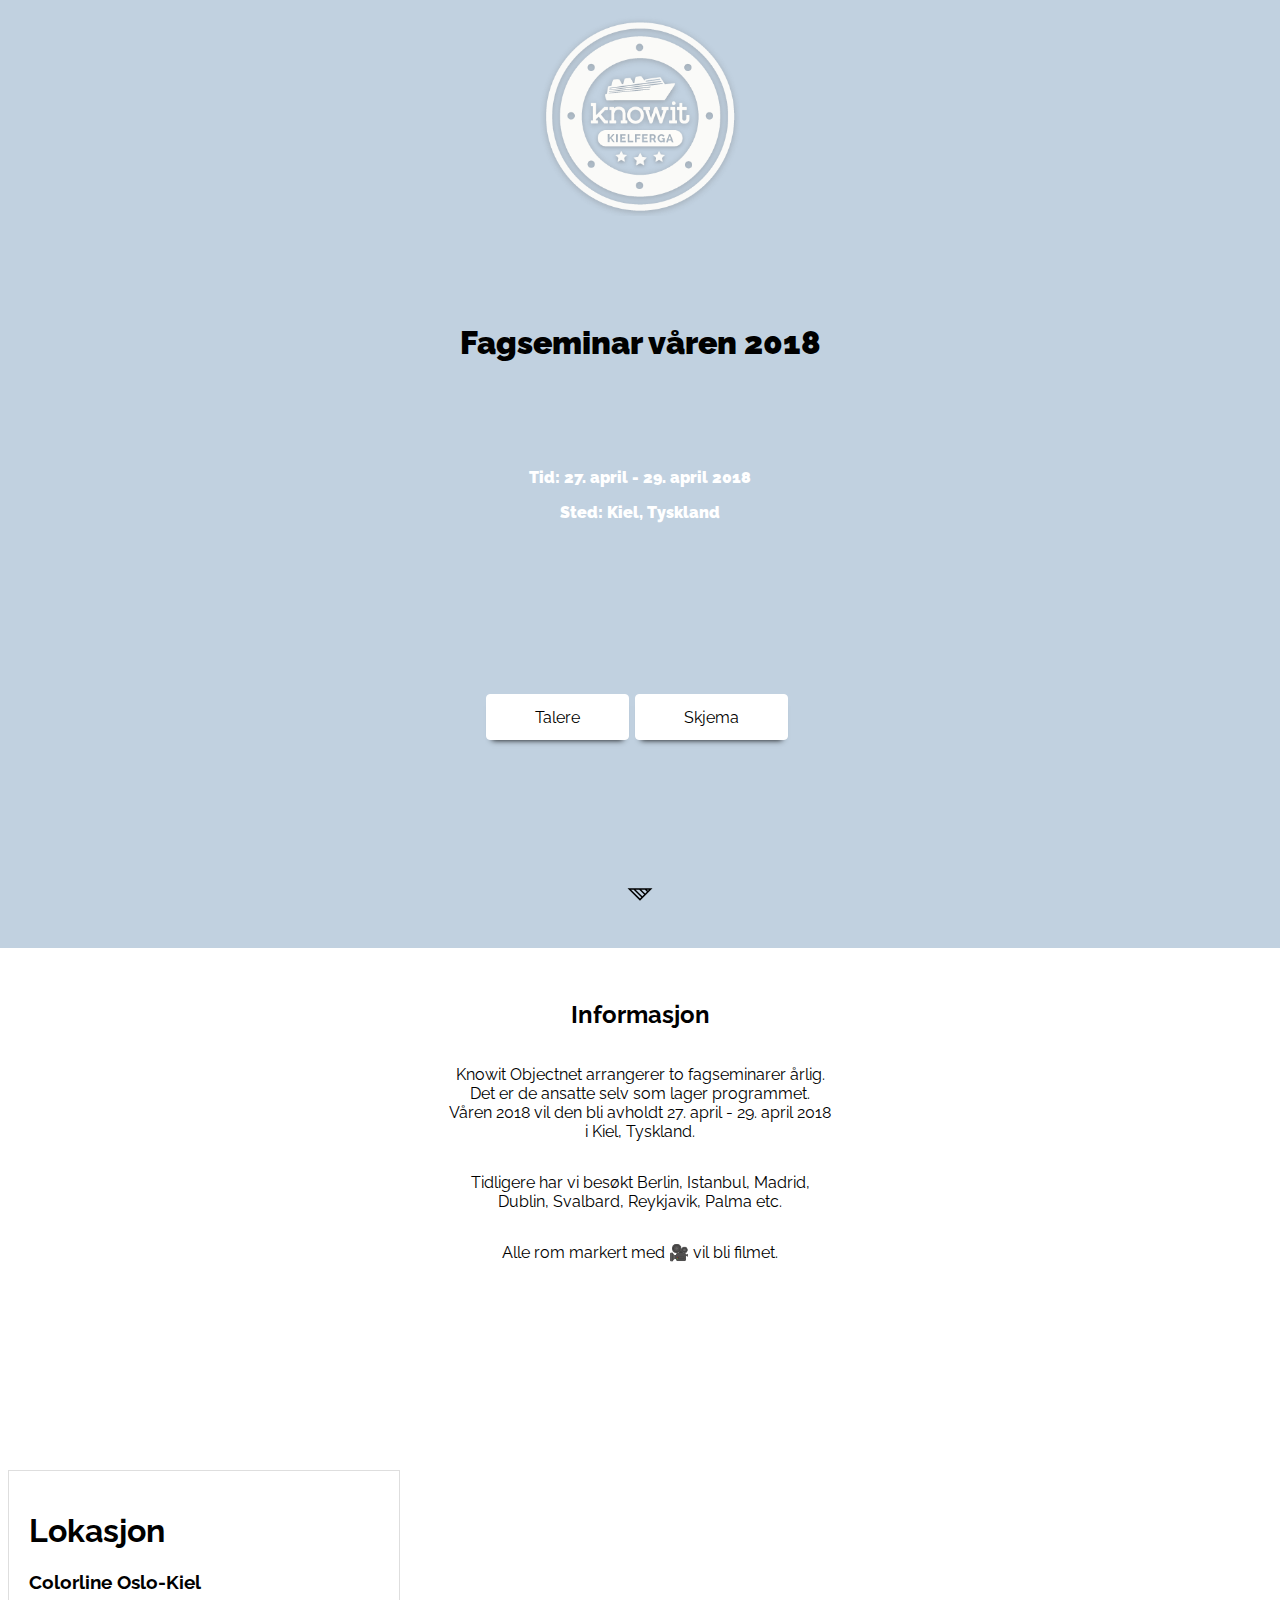
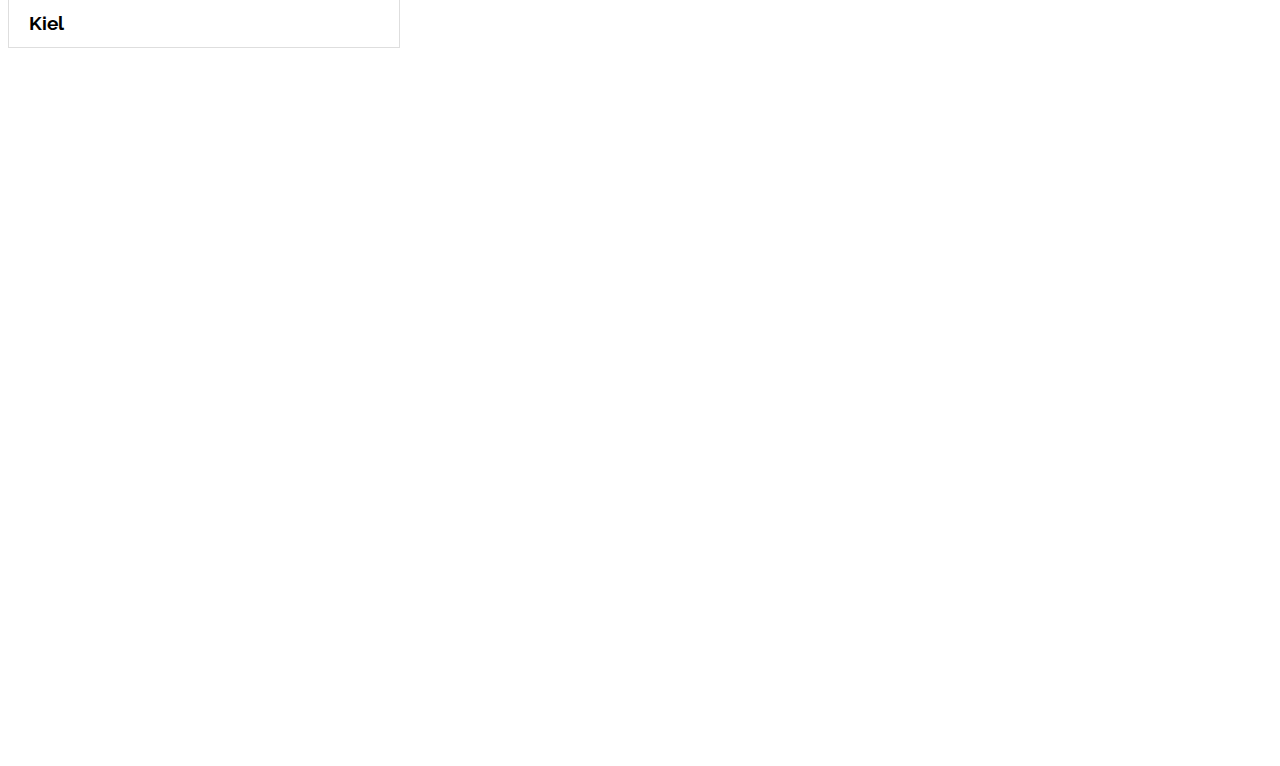
==== index.html @ 6d080086 "Updates" ====
<!DOCTYPE html><html><head><meta charset="utf-8"/><meta http-equiv="x-ua-compatible" content="ie=edge"/><meta name="viewport" content="width=device-width, initial-scale=1, shrink-to-fit=no"/><link rel="preload" href="/new.kiel.knowit.no/component---src-layouts-index-js-746987accc3234ab0dd1.js" as="script"/><link rel="preload" href="/new.kiel.knowit.no/component---src-pages-index-js-946c25caa087ae698ce9.js" as="script"/><link rel="preload" href="/new.kiel.knowit.no/path---index-a0e39f21c11f6a62c5ab.js" as="script"/><link rel="preload" href="/new.kiel.knowit.no/app-d958b7dcf70173637224.js" as="script"/><link rel="preload" href="/new.kiel.knowit.no/commons-480ab81d4c9d9b68eedb.js" as="script"/><title data-react-helmet="true">Knowit Objectnet Fagseminar 2018</title><link data-react-helmet="true" href="https://fonts.googleapis.com/css?family=Raleway" rel="stylesheet"/><meta data-react-helmet="true" name="description" content="Knowit Objectnet arrangerer to fagseminarer årlig. Det er de ansatte selv som lager programmet. Våren 2018 vil den bli avholdt 27. april - 29. april 2018 i Kiel, Tyskland."/><meta data-react-helmet="true" name="keywords" content="Fagseminar, Kiel, Fag"/><style id="gatsby-inlined-css">.c-content{padding:2rem 0;min-height:100vh;width:100vw;display:-ms-flexbox;display:flex;-ms-flex-flow:column;flex-flow:column}.c-content>h1{margin:0 auto}.c-content>.c-button-group{margin:2rem auto}.c-content--info{min-height:50vh;text-align:center;background-color:#fff}.c-content--info>p{max-width:30%;margin:1rem auto}.c-content--intro{-ms-flex-pack:justify;justify-content:space-between;position:relative;background-color:#c1d1e0;z-index:33}.c-content--intro:first-child{padding-top:1rem}.c-content--intro img{width:200px;height:200px;margin:0 auto}.c-content--intro>a{margin:0 auto}.c-content--intro>a svg{height:48px;width:48px}.c-content--intro h1,.c-content--intro p{margin-top:1rem;text-align:center;font-weight:900}.c-content--intro .c-button{margin-top:2rem;display:inline-block;margin-right:1rem}.c-content--intro:after{content:" ";background:url(/new.kiel.knowit.no/static/colorline.406141f7.jpg) no-repeat;background-size:100vw 100vh;width:100vw;height:100vh;left:0;bottom:0;right:0;position:absolute;opacity:.1;z-index:-1}.c-content--schedule,.c-content--speakers{background-color:#f8f8f8}.c-content--schedule .c-content__container,.c-content--speakers .c-content__container{padding:0 20%}@media (max-width:800px){.c-content--info>p{max-width:80%}.c-content--schedule .c-content__container,.c-content--speakers .c-content__container{padding:0}}.c-button-group>.c-button{margin-right:.4rem}.c-button{padding:.8rem 3rem;text-decoration:none;color:#000;border-radius:4px;background-color:#fff;border:1px solid #fff;box-shadow:0 6px 6px -6px #000}.c-button--active,.c-button:focus,.c-button:hover{background-color:#b7b7dd;border:1px solid #b7b7dd;color:#fff}.un-button{transition:background-color none;padding:0;border-radius:0;font-size:1em;color:inherit;background-color:transparent;border:none;display:block}.un-button,.un-button:focus{outline:none}@media (max-width:800px){.c-button-group--schedule-days>.c-button{padding:1rem}.c-button-group>.c-button{margin:0 2px}}@media (max-width:600px){.c-button-group--schedule-days>.c-button{padding:1rem .3rem}}.c-slot,.c-slot__entries{margin-top:1rem;display:-ms-flexbox;display:flex;-ms-flex-flow:row;flex-flow:row}.c-slot__time{-ms-flex-item-align:center;-ms-grid-row-align:center;align-self:center;width:10%}.c-slot__title{padding:1rem 0;font-weight:700;width:90%}.c-slot--gray-background .c-slot__title{text-align:center;background-color:#dedede;color:#000}.c-slot--white-background .c-slot__title{border:1px solid #dedede;background-color:#fff;color:#000}.c-slot--white-background .c-slot__title>span{padding:2rem;display:inline-block}@media (max-width:800px){.c-slot,.c-slot__entries{-ms-flex-flow:column;flex-flow:column}.c-slot__time{-ms-flex-item-align:center;-ms-grid-row-align:center;align-self:center;width:100%;text-align:center;margin-bottom:1rem}.c-slot__title{padding:1rem 0;font-weight:700;width:100%}.c-slot--white-background .c-slot__title{border-left:none;border-right:none}}.c-talks{display:-ms-flexbox;display:flex;-ms-flex-flow:row;flex-flow:row;-ms-flex-wrap:wrap;flex-wrap:wrap;-ms-flex-pack:justify;justify-content:space-between;width:90%}.c-talks__type{color:#49b0a4;font-size:.9rem}.c-talks__room{font-size:1.2rem;float:right;color:#376fa3}.c-talks__talk{margin-top:3rem;display:-ms-flexbox;display:flex}.c-talks__talk-info{display:inline-block;margin-left:2rem}.c-talks__talk-description{margin-top:.2rem;display:inline-block}.c-talks__talk-description button{margin:1rem auto;color:#000}.c-talks__talk-description button:focus,.c-talks__talk-description button:hover{color:#49b0a4}.c-talks__talk-speakers{display:inline-block;text-align:center;width:15%}.c-talks__talk-speakers img{width:60px;height:60px;border-radius:50%}.c-talks__talk-speakers svg{width:60px;height:60px}.c-talks__speaker-image{display:inline-block}.c-talks__speaker-name{font-size:.8rem;display:block;font-weight:700}.c-talks__container{-ms-flex:1 30%;flex:1 30%;margin-top:.2rem;padding:1rem;background-color:#fff;border:1px solid #dedede}@media (max-width:800px){.c-talks{width:100%}.c-talks__container{-ms-flex:1 100%;flex:1 100%;padding-right:0;border-left:none;border-right:none}}.c-speakers__container{display:-ms-flexbox;display:flex;-ms-flex-flow:row;flex-flow:row;-ms-flex-wrap:wrap;flex-wrap:wrap;margin-top:2rem;text-align:center}.c-speakers__container img{border-radius:50%}.c-speakers__container img,.c-speakers__container svg{width:160px;height:160px}.c-speakers__speaker{text-align:center;-ms-flex:1 30%;flex:1 30%;margin:0 1rem}.c-speakers__talk-title{text-align:center}.c-speakers+.c-speakers{border-top:1px dotted #49b0a4}body{margin:0;font-family:Raleway,sans-serif}.c-paragraph{color:#000}.c-paragraph--white{color:#fff}svg{width:30px;height:30px}.google-maps-wrapper{height:100vh;width:100vw;position:relative}.google-maps-blocker{position:absolute;left:0;right:0;top:0;bottom:0}.google-maps-content{width:350px;height:136px;padding:20px;top:.5rem;left:.5rem;position:absolute;text-align:left;background:#fff;border:1px solid #dedede}.google-maps{height:100vh;width:100vw;border:none}@media (max-width:800px){.google-maps-content{width:60%}}</style></head><body><div id="___gatsby"><div data-reactroot="" data-reactid="1" data-react-checksum="2078720665"><!-- react-empty: 2 --><div data-reactid="3"><div class="c-content c-content--intro" data-reactid="4"><img src="./static/logo_kielferga.png" data-reactid="5"/><h1 data-reactid="6">Fagseminar våren 2018</h1><div data-reactid="7"><p class="c-paragraph c-paragraph--white" data-reactid="8"><!-- react-text: 9 -->Tid: <!-- /react-text --><!-- react-text: 10 -->27. april - 29. april 2018<!-- /react-text --></p><p class="c-paragraph c-paragraph--white" data-reactid="11"><!-- react-text: 12 -->Sted: <!-- /react-text --><!-- react-text: 13 -->Kiel<!-- /react-text --><!-- react-text: 14 -->, <!-- /react-text --><!-- react-text: 15 -->Tyskland<!-- /react-text --></p></div><div class="c-button-group" data-reactid="16"><a class="c-button c-button--white" href="/new.kiel.knowit.no/speakers/" data-reactid="17">Talere</a><a class="c-button c-button--white" href="/new.kiel.knowit.no/schedule/" data-reactid="18">Skjema</a></div><a href="#info" data-reactid="19"><svg version="1.1" id="Layer_1" xmlns="http://www.w3.org/2000/svg" x="0px" y="0px" viewBox="0 0 100 125" data-reactid="20"><path d="M17.5,63.1L50,95.5L82.5,63l-32.9,0l-0.1-0.1L49.4,63l-14.5,0L34.9,63l-0.1,0.1L17.5,63.1z M48.1,66.9
l12.6,12.6L56,84.1L38.8,66.9L48.1,66.9z M53.5,66.9l9.3,0l5.2,5.2l-4.6,4.6L53.5,66.9z M73.2,66.9l-2.5,2.5l-2.5-2.5L73.2,66.9z M26.8,66.9l6.6,0l19.9,19.9L50,90.1L26.8,66.9z" data-reactid="21"></path></svg></a></div><div id="info" class="c-content c-content--info" data-reactid="22"><h2 data-reactid="23">Informasjon</h2><p data-reactid="24">Knowit Objectnet arrangerer to fagseminarer årlig. Det er de ansatte selv som lager programmet. Våren 2018 vil den bli avholdt 27. april - 29. april 2018 i Kiel, Tyskland.</p><p data-reactid="25">Tidligere har vi besøkt Berlin, Istanbul, Madrid, Dublin, Svalbard, Reykjavik, Palma etc.</p><p data-reactid="26">Alle rom markert med 🎥 vil bli filmet.</p></div></div><div class="google-maps-wrapper" data-reactid="27"><div class="google-maps-blocker" data-reactid="28"></div><div class="google-maps-content" data-reactid="29"><h1 data-reactid="30">Lokasjon</h1><h3 data-reactid="31">Colorline Oslo-Kiel</h3><h3 data-reactid="32">Kiel</h3></div><iframe class="google-maps" src="https://www.google.com/maps/embed?pb=!1m18!1m12!1m3!1d2653949.1411731015!2d7.525055213717181!3d57.0627760374479!2m3!1f0!2f0!3f0!3m2!1i1024!2i768!4f13.1!3m3!1m2!1s0x47b2560d8fee97ad%3A0x4248963c6580320!2sKiel%2C+Tyskland!5e0!3m2!1sno!2sno!4v1519114376274" data-reactid="33"></iframe></div></div></div><script id="webpack-manifest">/*<![CDATA[*/window.webpackManifest={"231608221292675":"app-d958b7dcf70173637224.js","162898551421021":"component---src-pages-404-js-e3aa14d06df2346e80e6.js","35783957827783":"component---src-pages-index-js-946c25caa087ae698ce9.js","53569954864128":"component---src-pages-schedule-js-07b24ff290d66a63bba2.js","15943543102600":"component---src-pages-speakers-js-77756da2c7bf5420e6e2.js","60335399758886":"path----557518bd178906f8d58a.js","254022195166212":"path---404-a0e39f21c11f6a62c5ab.js","142629428675168":"path---index-a0e39f21c11f6a62c5ab.js","235319718215566":"path---schedule-a0e39f21c11f6a62c5ab.js","230604029608897":"path---speakers-a0e39f21c11f6a62c5ab.js","178698757827068":"path---404-html-a0e39f21c11f6a62c5ab.js","114276838955818":"component---src-layouts-index-js-746987accc3234ab0dd1.js"}/*]]>*/</script><script>/*<![CDATA[*/!function(e,t,r){function n(){for(;d[0]&&"loaded"==d[0][f];)c=d.shift(),c[o]=!i.parentNode.insertBefore(c,i)}for(var s,a,c,d=[],i=e.scripts[0],o="onreadystatechange",f="readyState";s=r.shift();)a=e.createElement(t),"async"in i?(a.async=!1,e.head.appendChild(a)):i[f]?(d.push(a),a[o]=n):e.write("<"+t+' src="'+s+'" defer></'+t+">"),a.src=s}(document,"script",["/new.kiel.knowit.no/commons-480ab81d4c9d9b68eedb.js","/new.kiel.knowit.no/app-d958b7dcf70173637224.js","/new.kiel.knowit.no/path---index-a0e39f21c11f6a62c5ab.js","/new.kiel.knowit.no/component---src-pages-index-js-946c25caa087ae698ce9.js","/new.kiel.knowit.no/component---src-layouts-index-js-746987accc3234ab0dd1.js"])/*]]>*/</script></body></html>
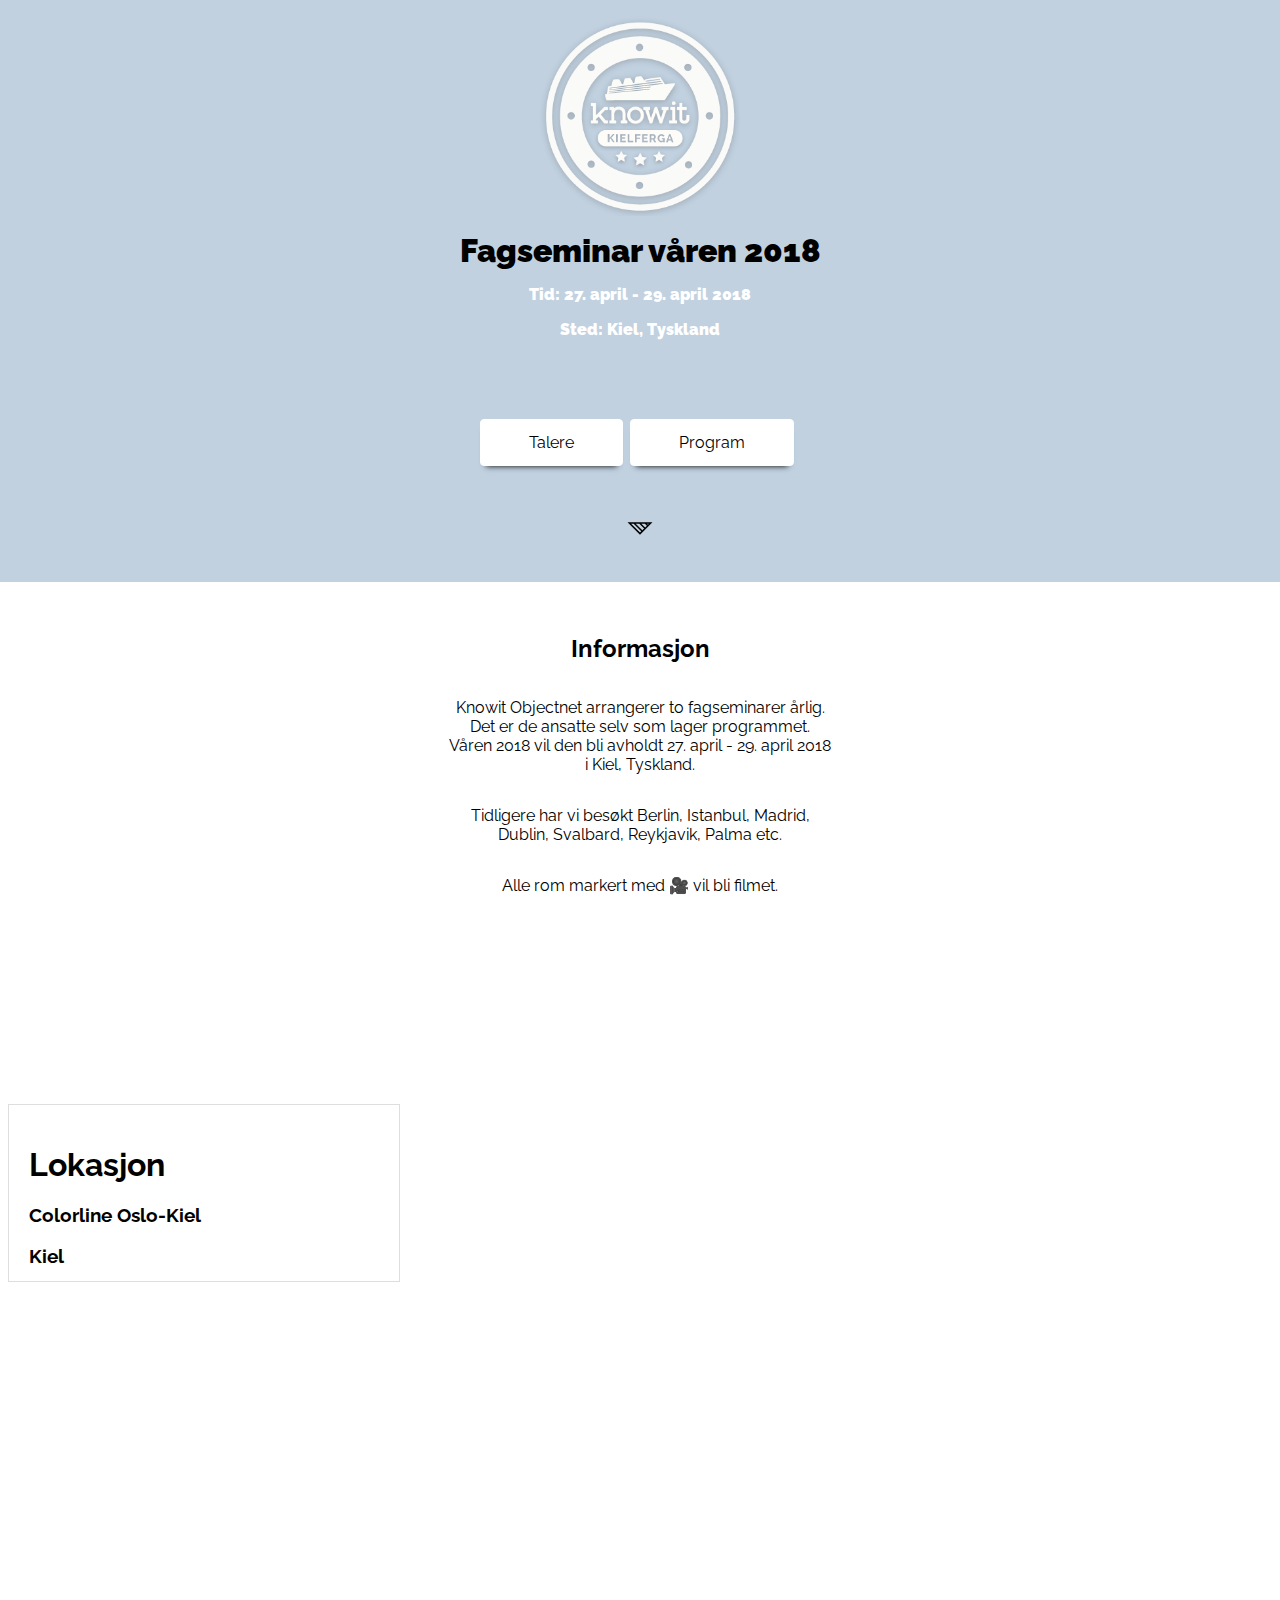
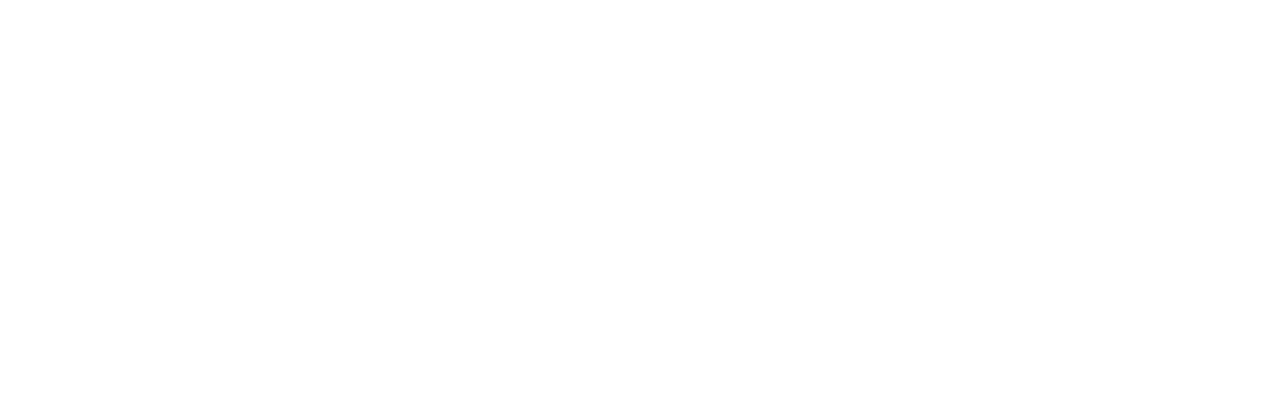
==== commit 20c8b11b: "Updates" ====
--- a/index.html
+++ b/index.html
@@ -1,2 +1,2 @@
-<!DOCTYPE html><html><head><meta charset="utf-8"/><meta http-equiv="x-ua-compatible" content="ie=edge"/><meta name="viewport" content="width=device-width, initial-scale=1, shrink-to-fit=no"/><link rel="preload" href="/new.kiel.knowit.no/component---src-layouts-index-js-746987accc3234ab0dd1.js" as="script"/><link rel="preload" href="/new.kiel.knowit.no/component---src-pages-index-js-946c25caa087ae698ce9.js" as="script"/><link rel="preload" href="/new.kiel.knowit.no/path---index-a0e39f21c11f6a62c5ab.js" as="script"/><link rel="preload" href="/new.kiel.knowit.no/app-d958b7dcf70173637224.js" as="script"/><link rel="preload" href="/new.kiel.knowit.no/commons-480ab81d4c9d9b68eedb.js" as="script"/><title data-react-helmet="true">Knowit Objectnet Fagseminar 2018</title><link data-react-helmet="true" href="https://fonts.googleapis.com/css?family=Raleway" rel="stylesheet"/><meta data-react-helmet="true" name="description" content="Knowit Objectnet arrangerer to fagseminarer årlig. Det er de ansatte selv som lager programmet. Våren 2018 vil den bli avholdt 27. april - 29. april 2018 i Kiel, Tyskland."/><meta data-react-helmet="true" name="keywords" content="Fagseminar, Kiel, Fag"/><style id="gatsby-inlined-css">.c-content{padding:2rem 0;min-height:100vh;width:100vw;display:-ms-flexbox;display:flex;-ms-flex-flow:column;flex-flow:column}.c-content>h1{margin:0 auto}.c-content>.c-button-group{margin:2rem auto}.c-content--info{min-height:50vh;text-align:center;background-color:#fff}.c-content--info>p{max-width:30%;margin:1rem auto}.c-content--intro{-ms-flex-pack:justify;justify-content:space-between;position:relative;background-color:#c1d1e0;z-index:33}.c-content--intro:first-child{padding-top:1rem}.c-content--intro img{width:200px;height:200px;margin:0 auto}.c-content--intro>a{margin:0 auto}.c-content--intro>a svg{height:48px;width:48px}.c-content--intro h1,.c-content--intro p{margin-top:1rem;text-align:center;font-weight:900}.c-content--intro .c-button{margin-top:2rem;display:inline-block;margin-right:1rem}.c-content--intro:after{content:" ";background:url(/new.kiel.knowit.no/static/colorline.406141f7.jpg) no-repeat;background-size:100vw 100vh;width:100vw;height:100vh;left:0;bottom:0;right:0;position:absolute;opacity:.1;z-index:-1}.c-content--schedule,.c-content--speakers{background-color:#f8f8f8}.c-content--schedule .c-content__container,.c-content--speakers .c-content__container{padding:0 20%}@media (max-width:800px){.c-content--info>p{max-width:80%}.c-content--schedule .c-content__container,.c-content--speakers .c-content__container{padding:0}}.c-button-group>.c-button{margin-right:.4rem}.c-button{padding:.8rem 3rem;text-decoration:none;color:#000;border-radius:4px;background-color:#fff;border:1px solid #fff;box-shadow:0 6px 6px -6px #000}.c-button--active,.c-button:focus,.c-button:hover{background-color:#b7b7dd;border:1px solid #b7b7dd;color:#fff}.un-button{transition:background-color none;padding:0;border-radius:0;font-size:1em;color:inherit;background-color:transparent;border:none;display:block}.un-button,.un-button:focus{outline:none}@media (max-width:800px){.c-button-group--schedule-days>.c-button{padding:1rem}.c-button-group>.c-button{margin:0 2px}}@media (max-width:600px){.c-button-group--schedule-days>.c-button{padding:1rem .3rem}}.c-slot,.c-slot__entries{margin-top:1rem;display:-ms-flexbox;display:flex;-ms-flex-flow:row;flex-flow:row}.c-slot__time{-ms-flex-item-align:center;-ms-grid-row-align:center;align-self:center;width:10%}.c-slot__title{padding:1rem 0;font-weight:700;width:90%}.c-slot--gray-background .c-slot__title{text-align:center;background-color:#dedede;color:#000}.c-slot--white-background .c-slot__title{border:1px solid #dedede;background-color:#fff;color:#000}.c-slot--white-background .c-slot__title>span{padding:2rem;display:inline-block}@media (max-width:800px){.c-slot,.c-slot__entries{-ms-flex-flow:column;flex-flow:column}.c-slot__time{-ms-flex-item-align:center;-ms-grid-row-align:center;align-self:center;width:100%;text-align:center;margin-bottom:1rem}.c-slot__title{padding:1rem 0;font-weight:700;width:100%}.c-slot--white-background .c-slot__title{border-left:none;border-right:none}}.c-talks{display:-ms-flexbox;display:flex;-ms-flex-flow:row;flex-flow:row;-ms-flex-wrap:wrap;flex-wrap:wrap;-ms-flex-pack:justify;justify-content:space-between;width:90%}.c-talks__type{color:#49b0a4;font-size:.9rem}.c-talks__room{font-size:1.2rem;float:right;color:#376fa3}.c-talks__talk{margin-top:3rem;display:-ms-flexbox;display:flex}.c-talks__talk-info{display:inline-block;margin-left:2rem}.c-talks__talk-description{margin-top:.2rem;display:inline-block}.c-talks__talk-description button{margin:1rem auto;color:#000}.c-talks__talk-description button:focus,.c-talks__talk-description button:hover{color:#49b0a4}.c-talks__talk-speakers{display:inline-block;text-align:center;width:15%}.c-talks__talk-speakers img{width:60px;height:60px;border-radius:50%}.c-talks__talk-speakers svg{width:60px;height:60px}.c-talks__speaker-image{display:inline-block}.c-talks__speaker-name{font-size:.8rem;display:block;font-weight:700}.c-talks__container{-ms-flex:1 30%;flex:1 30%;margin-top:.2rem;padding:1rem;background-color:#fff;border:1px solid #dedede}@media (max-width:800px){.c-talks{width:100%}.c-talks__container{-ms-flex:1 100%;flex:1 100%;padding-right:0;border-left:none;border-right:none}}.c-speakers__container{display:-ms-flexbox;display:flex;-ms-flex-flow:row;flex-flow:row;-ms-flex-wrap:wrap;flex-wrap:wrap;margin-top:2rem;text-align:center}.c-speakers__container img{border-radius:50%}.c-speakers__container img,.c-speakers__container svg{width:160px;height:160px}.c-speakers__speaker{text-align:center;-ms-flex:1 30%;flex:1 30%;margin:0 1rem}.c-speakers__talk-title{text-align:center}.c-speakers+.c-speakers{border-top:1px dotted #49b0a4}body{margin:0;font-family:Raleway,sans-serif}.c-paragraph{color:#000}.c-paragraph--white{color:#fff}svg{width:30px;height:30px}.google-maps-wrapper{height:100vh;width:100vw;position:relative}.google-maps-blocker{position:absolute;left:0;right:0;top:0;bottom:0}.google-maps-content{width:350px;height:136px;padding:20px;top:.5rem;left:.5rem;position:absolute;text-align:left;background:#fff;border:1px solid #dedede}.google-maps{height:100vh;width:100vw;border:none}@media (max-width:800px){.google-maps-content{width:60%}}</style></head><body><div id="___gatsby"><div data-reactroot="" data-reactid="1" data-react-checksum="2078720665"><!-- react-empty: 2 --><div data-reactid="3"><div class="c-content c-content--intro" data-reactid="4"><img src="./static/logo_kielferga.png" data-reactid="5"/><h1 data-reactid="6">Fagseminar våren 2018</h1><div data-reactid="7"><p class="c-paragraph c-paragraph--white" data-reactid="8"><!-- react-text: 9 -->Tid: <!-- /react-text --><!-- react-text: 10 -->27. april - 29. april 2018<!-- /react-text --></p><p class="c-paragraph c-paragraph--white" data-reactid="11"><!-- react-text: 12 -->Sted: <!-- /react-text --><!-- react-text: 13 -->Kiel<!-- /react-text --><!-- react-text: 14 -->, <!-- /react-text --><!-- react-text: 15 -->Tyskland<!-- /react-text --></p></div><div class="c-button-group" data-reactid="16"><a class="c-button c-button--white" href="/new.kiel.knowit.no/speakers/" data-reactid="17">Talere</a><a class="c-button c-button--white" href="/new.kiel.knowit.no/schedule/" data-reactid="18">Skjema</a></div><a href="#info" data-reactid="19"><svg version="1.1" id="Layer_1" xmlns="http://www.w3.org/2000/svg" x="0px" y="0px" viewBox="0 0 100 125" data-reactid="20"><path d="M17.5,63.1L50,95.5L82.5,63l-32.9,0l-0.1-0.1L49.4,63l-14.5,0L34.9,63l-0.1,0.1L17.5,63.1z M48.1,66.9
-l12.6,12.6L56,84.1L38.8,66.9L48.1,66.9z M53.5,66.9l9.3,0l5.2,5.2l-4.6,4.6L53.5,66.9z M73.2,66.9l-2.5,2.5l-2.5-2.5L73.2,66.9z M26.8,66.9l6.6,0l19.9,19.9L50,90.1L26.8,66.9z" data-reactid="21"></path></svg></a></div><div id="info" class="c-content c-content--info" data-reactid="22"><h2 data-reactid="23">Informasjon</h2><p data-reactid="24">Knowit Objectnet arrangerer to fagseminarer årlig. Det er de ansatte selv som lager programmet. Våren 2018 vil den bli avholdt 27. april - 29. april 2018 i Kiel, Tyskland.</p><p data-reactid="25">Tidligere har vi besøkt Berlin, Istanbul, Madrid, Dublin, Svalbard, Reykjavik, Palma etc.</p><p data-reactid="26">Alle rom markert med 🎥 vil bli filmet.</p></div></div><div class="google-maps-wrapper" data-reactid="27"><div class="google-maps-blocker" data-reactid="28"></div><div class="google-maps-content" data-reactid="29"><h1 data-reactid="30">Lokasjon</h1><h3 data-reactid="31">Colorline Oslo-Kiel</h3><h3 data-reactid="32">Kiel</h3></div><iframe class="google-maps" src="https://www.google.com/maps/embed?pb=!1m18!1m12!1m3!1d2653949.1411731015!2d7.525055213717181!3d57.0627760374479!2m3!1f0!2f0!3f0!3m2!1i1024!2i768!4f13.1!3m3!1m2!1s0x47b2560d8fee97ad%3A0x4248963c6580320!2sKiel%2C+Tyskland!5e0!3m2!1sno!2sno!4v1519114376274" data-reactid="33"></iframe></div></div></div><script id="webpack-manifest">/*<![CDATA[*/window.webpackManifest={"231608221292675":"app-d958b7dcf70173637224.js","162898551421021":"component---src-pages-404-js-e3aa14d06df2346e80e6.js","35783957827783":"component---src-pages-index-js-946c25caa087ae698ce9.js","53569954864128":"component---src-pages-schedule-js-07b24ff290d66a63bba2.js","15943543102600":"component---src-pages-speakers-js-77756da2c7bf5420e6e2.js","60335399758886":"path----557518bd178906f8d58a.js","254022195166212":"path---404-a0e39f21c11f6a62c5ab.js","142629428675168":"path---index-a0e39f21c11f6a62c5ab.js","235319718215566":"path---schedule-a0e39f21c11f6a62c5ab.js","230604029608897":"path---speakers-a0e39f21c11f6a62c5ab.js","178698757827068":"path---404-html-a0e39f21c11f6a62c5ab.js","114276838955818":"component---src-layouts-index-js-746987accc3234ab0dd1.js"}/*]]>*/</script><script>/*<![CDATA[*/!function(e,t,r){function n(){for(;d[0]&&"loaded"==d[0][f];)c=d.shift(),c[o]=!i.parentNode.insertBefore(c,i)}for(var s,a,c,d=[],i=e.scripts[0],o="onreadystatechange",f="readyState";s=r.shift();)a=e.createElement(t),"async"in i?(a.async=!1,e.head.appendChild(a)):i[f]?(d.push(a),a[o]=n):e.write("<"+t+' src="'+s+'" defer></'+t+">"),a.src=s}(document,"script",["/new.kiel.knowit.no/commons-480ab81d4c9d9b68eedb.js","/new.kiel.knowit.no/app-d958b7dcf70173637224.js","/new.kiel.knowit.no/path---index-a0e39f21c11f6a62c5ab.js","/new.kiel.knowit.no/component---src-pages-index-js-946c25caa087ae698ce9.js","/new.kiel.knowit.no/component---src-layouts-index-js-746987accc3234ab0dd1.js"])/*]]>*/</script></body></html>+<!DOCTYPE html><html><head><meta charset="utf-8"/><meta http-equiv="x-ua-compatible" content="ie=edge"/><meta name="viewport" content="width=device-width, initial-scale=1, shrink-to-fit=no"/><link rel="preload" href="/component---src-layouts-index-js-419dc2bdc48b9dfdff42.js" as="script"/><link rel="preload" href="/component---src-pages-index-js-82407758f6c9f48137c4.js" as="script"/><link rel="preload" href="/path---index-a0e39f21c11f6a62c5ab.js" as="script"/><link rel="preload" href="/app-33e51007073fca825bd1.js" as="script"/><link rel="preload" href="/commons-9b34c07374b4a0f9eee8.js" as="script"/><link rel="manifest" href="static/manifest.json"/><meta name="theme-color" content="#a2466c"/><title data-react-helmet="true">Knowit Objectnet Fagseminar 2018</title><link data-react-helmet="true" href="https://fonts.googleapis.com/css?family=Raleway" rel="stylesheet"/><link data-react-helmet="true" rel="shortcut icon" type="image/png" href="./static/logo_kielferga_dark.png"/><meta data-react-helmet="true" name="description" content="Knowit Objectnet arrangerer to fagseminarer årlig. Det er de ansatte selv som lager programmet. Våren 2018 vil den bli avholdt 27. april - 29. april 2018 i Kiel, Tyskland."/><meta data-react-helmet="true" name="keywords" content="Fagseminar, Kiel, Fag"/><style id="gatsby-inlined-css">.c-content{padding:2rem 0;min-height:100vh;width:100vw;display:-ms-flexbox;display:flex;-ms-flex-flow:column;flex-flow:column}.c-content>h1{margin:0 auto}.c-content>.c-button-group{margin:2rem auto}.c-content--info{min-height:50vh;text-align:center;background-color:#fff}.c-content--info>p{max-width:30%;margin:1rem auto}.c-content--intro{min-height:50vh;-ms-flex-pack:justify;justify-content:space-between;position:relative;background-color:#c1d1e0;z-index:33}.c-content--intro:first-child{padding-top:1rem}.c-content--intro img{width:200px;height:200px;margin:0 auto}.c-content--intro>a{margin:0 auto}.c-content--intro>a svg{height:48px;width:48px}.c-content--intro h1,.c-content--intro p{margin-top:1rem;text-align:center;font-weight:900}.c-content--intro .c-button{margin-top:2rem;display:inline-block;margin-right:1rem}.c-content--not-found{text-align:center}.c-content--not-found svg{width:100px;height:100px}.c-content--not-found,.c-content--schedule,.c-content--speakers{background-color:#f8f8f8}.c-content--not-found .c-content__container,.c-content--schedule .c-content__container,.c-content--speakers .c-content__container{padding:0 5%}@media(min-width:1800px){.c-content--not-found,.c-content--schedule,.c-content--speakers{background-color:#f8f8f8}.c-content--not-found .c-content__container,.c-content--schedule .c-content__container,.c-content--speakers .c-content__container{padding:0 20%}}@media (max-width:800px){.c-content--intro{min-height:80vh}.c-content--info>p{max-width:80%}.c-content--not-found .c-content__container,.c-content--schedule .c-content__container,.c-content--speakers .c-content__container{padding:0}}.c-button-group>.c-button{margin-right:.4rem}.c-button-group--schedule-days>.c-button{font-size:1.2rem}.c-button{padding:.8rem 3rem;text-decoration:none;color:#000;border-radius:4px;background-color:#fff;border:1px solid #fff;box-shadow:0 6px 6px -6px #000}.c-button--active,.c-button:focus,.c-button:hover{background-color:#b7b7dd;border:1px solid #b7b7dd;color:#fff}.un-button{transition:background-color none;padding:0;border-radius:0;font-size:1em;color:inherit;background-color:transparent;border:none;display:block}.un-button,.un-button:focus{outline:none}@media (max-width:800px){.c-button-group--schedule-days>.c-button{padding:1rem;font-size:.8rem}.c-button-group>.c-button{margin:0 2px}}@media (max-width:600px){.c-button-group--schedule-days>.c-button{padding:1rem .3rem;font-size:.8rem;margin:0}}.c-slot,.c-slot__entries{margin-top:1rem;display:-ms-flexbox;display:flex;-ms-flex-flow:row;flex-flow:row}.c-slot__time{-ms-flex-item-align:center;-ms-grid-row-align:center;align-self:center;width:10%}.c-slot__title{padding:1rem 0;font-weight:700;width:90%}.c-slot--gray-background .c-slot__title{text-align:center;background-color:#dedede;color:#000}.c-slot--white-background .c-slot__title{border:1px solid #dedede;background-color:#fff;color:#000}.c-slot--white-background .c-slot__title>span{padding:2rem;display:inline-block}@media (max-width:800px){.c-slot,.c-slot__entries{-ms-flex-flow:column;flex-flow:column}.c-slot__time{-ms-flex-item-align:center;-ms-grid-row-align:center;align-self:center;width:100%;text-align:center;margin-bottom:1rem}.c-slot__title{padding:1rem 0;font-weight:700;width:100%}.c-slot--white-background .c-slot__title{border-left:none;border-right:none}}.c-talks{display:-ms-flexbox;display:flex;-ms-flex-flow:row;flex-flow:row;-ms-flex-wrap:wrap;flex-wrap:wrap;-ms-flex-pack:justify;justify-content:space-between;width:90%}.c-talks__type{color:#49b0a4;font-size:.9rem}.c-talks__room{font-size:1.2rem;float:right;color:#376fa3}.c-talks__talk{margin-top:3rem;display:-ms-flexbox;display:flex}.c-talks__talk-info{display:inline-block;margin-left:2rem;width:85%}.c-talks__talk-description{margin-top:.2rem;display:block}.c-talks__talk-description button{margin:1rem auto;color:#000}.c-talks__talk-description button:focus,.c-talks__talk-description button:hover{color:#49b0a4}.c-talks__talk-speakers{display:inline-block;text-align:center;width:15%}.c-talks__talk-speakers img{width:60px;height:60px;border-radius:50%}.c-talks__talk-speakers svg{width:60px;height:60px}.c-talks__speaker-image{display:inline-block}.c-talks__speaker-name{font-size:.8rem;display:block;font-weight:700;color:#000}.c-talks__speaker-name:focus,.c-talks__speaker-name:hover{color:#000}.c-talks__container{-ms-flex:1 28%;flex:1 28%;margin-top:.2rem;margin-left:.2rem;padding:1rem;background-color:#fff;border:1px solid #dedede}@media (max-width:800px){.c-talks{width:100%}.c-talks__container{-ms-flex:1 100%;flex:1 100%;border-left:none;border-right:none}}.c-speakers__container{display:-ms-flexbox;display:flex;-ms-flex-flow:row;flex-flow:row;-ms-flex-wrap:wrap;flex-wrap:wrap;margin-top:2rem;text-align:center}.c-speakers__container img{border-radius:50%}.c-speakers__container img,.c-speakers__container svg{width:160px;height:160px}.c-speakers__speaker{text-align:center;-ms-flex:1 30%;flex:1 30%;margin:0 1rem}.c-speakers__talk-title{text-align:center}.c-speakers+.c-speakers{border-top:1px dotted #49b0a4}body{margin:0;font-family:Raleway,sans-serif}.c-paragraph{color:#000}.c-paragraph--white{color:#fff}svg{width:30px;height:30px}.google-maps-wrapper{height:100vh;width:100vw;position:relative}.google-maps-blocker{position:absolute;left:0;right:0;top:0;bottom:0}.google-maps-content{width:350px;height:136px;padding:20px;top:.5rem;left:.5rem;position:absolute;text-align:left;background:#fff;border:1px solid #dedede}.google-maps{height:100vh;width:100vw;border:none}.c-schedule-transition-enter{opacity:.01}.c-schedule-transition-enter.c-schedule-transition-enter-active{opacity:1;transition:opacity .5s ease-in}.c-schedule-transition-leave{opacity:1}.c-schedule-transition-leave.c-schedule-transition-leave-active{opacity:.01;transition:opacity .3s ease-in}@media (max-width:800px){.google-maps-content{width:60%}}</style></head><body><div id="___gatsby"><div data-reactroot="" data-reactid="1" data-react-checksum="-301087143"><!-- react-empty: 2 --><div data-reactid="3"><div class="c-content c-content--intro" data-reactid="4"><img title="Kiel ferga logo" alt="kielferga tour logo" src="./static/logo_kielferga.png" data-reactid="5"/><h1 data-reactid="6">Fagseminar våren 2018</h1><div data-reactid="7"><p class="c-paragraph c-paragraph--white" data-reactid="8"><!-- react-text: 9 -->Tid: <!-- /react-text --><!-- react-text: 10 -->27. april - 29. april 2018<!-- /react-text --></p><p class="c-paragraph c-paragraph--white" data-reactid="11"><!-- react-text: 12 -->Sted: <!-- /react-text --><!-- react-text: 13 -->Kiel<!-- /react-text --><!-- react-text: 14 -->, <!-- /react-text --><!-- react-text: 15 -->Tyskland<!-- /react-text --></p></div><div class="c-button-group" data-reactid="16"><a class="c-button c-button--white" href="/speakers/" data-reactid="17">Talere</a><a class="c-button c-button--white" href="/schedule/" data-reactid="18">Program</a></div><a href="#info" data-reactid="19"><svg version="1.1" id="Layer_1" xmlns="http://www.w3.org/2000/svg" x="0px" y="0px" viewBox="0 0 100 125" data-reactid="20"><path d="M17.5,63.1L50,95.5L82.5,63l-32.9,0l-0.1-0.1L49.4,63l-14.5,0L34.9,63l-0.1,0.1L17.5,63.1z M48.1,66.9
+l12.6,12.6L56,84.1L38.8,66.9L48.1,66.9z M53.5,66.9l9.3,0l5.2,5.2l-4.6,4.6L53.5,66.9z M73.2,66.9l-2.5,2.5l-2.5-2.5L73.2,66.9z M26.8,66.9l6.6,0l19.9,19.9L50,90.1L26.8,66.9z" data-reactid="21"></path></svg></a></div><div id="info" class="c-content c-content--info" data-reactid="22"><h2 data-reactid="23">Informasjon</h2><p data-reactid="24">Knowit Objectnet arrangerer to fagseminarer årlig. Det er de ansatte selv som lager programmet. Våren 2018 vil den bli avholdt 27. april - 29. april 2018 i Kiel, Tyskland.</p><p data-reactid="25">Tidligere har vi besøkt Berlin, Istanbul, Madrid, Dublin, Svalbard, Reykjavik, Palma etc.</p><p data-reactid="26">Alle rom markert med 🎥 vil bli filmet.</p></div></div><div class="google-maps-wrapper" data-reactid="27"><div class="google-maps-blocker" data-reactid="28"></div><div class="google-maps-content" data-reactid="29"><h1 data-reactid="30">Lokasjon</h1><h3 data-reactid="31">Colorline Oslo-Kiel</h3><h3 data-reactid="32">Kiel</h3></div><iframe class="google-maps" src="https://www.google.com/maps/embed?pb=!1m18!1m12!1m3!1d2653949.1411731015!2d7.525055213717181!3d57.0627760374479!2m3!1f0!2f0!3f0!3m2!1i1024!2i768!4f13.1!3m3!1m2!1s0x47b2560d8fee97ad%3A0x4248963c6580320!2sKiel%2C+Tyskland!5e0!3m2!1sno!2sno!4v1519114376274" data-reactid="33"></iframe></div></div></div><script id="webpack-manifest">/*<![CDATA[*/window.webpackManifest={"231608221292675":"app-33e51007073fca825bd1.js","99219681209289":"component---node-modules-gatsby-plugin-offline-app-shell-js-5c4c5a0f7af9dc69d6d7.js","162898551421021":"component---src-pages-404-js-ebb27d8212561ebb92e8.js","35783957827783":"component---src-pages-index-js-82407758f6c9f48137c4.js","53569954864128":"component---src-pages-schedule-js-5160e1fdea24fb64055c.js","15943543102600":"component---src-pages-speakers-js-1f8a6ce0c8ace5811354.js","60335399758886":"path----557518bd178906f8d58a.js","210333531512890":"path---offline-plugin-app-shell-fallback-a0e39f21c11f6a62c5ab.js","254022195166212":"path---404-a0e39f21c11f6a62c5ab.js","142629428675168":"path---index-a0e39f21c11f6a62c5ab.js","235319718215566":"path---schedule-a0e39f21c11f6a62c5ab.js","230604029608897":"path---speakers-a0e39f21c11f6a62c5ab.js","178698757827068":"path---404-html-a0e39f21c11f6a62c5ab.js","114276838955818":"component---src-layouts-index-js-419dc2bdc48b9dfdff42.js"}/*]]>*/</script><script>/*<![CDATA[*/!function(e,t,r){function n(){for(;d[0]&&"loaded"==d[0][f];)c=d.shift(),c[o]=!i.parentNode.insertBefore(c,i)}for(var s,a,c,d=[],i=e.scripts[0],o="onreadystatechange",f="readyState";s=r.shift();)a=e.createElement(t),"async"in i?(a.async=!1,e.head.appendChild(a)):i[f]?(d.push(a),a[o]=n):e.write("<"+t+' src="'+s+'" defer></'+t+">"),a.src=s}(document,"script",["/commons-9b34c07374b4a0f9eee8.js","/app-33e51007073fca825bd1.js","/path---index-a0e39f21c11f6a62c5ab.js","/component---src-pages-index-js-82407758f6c9f48137c4.js","/component---src-layouts-index-js-419dc2bdc48b9dfdff42.js"])/*]]>*/</script></body></html>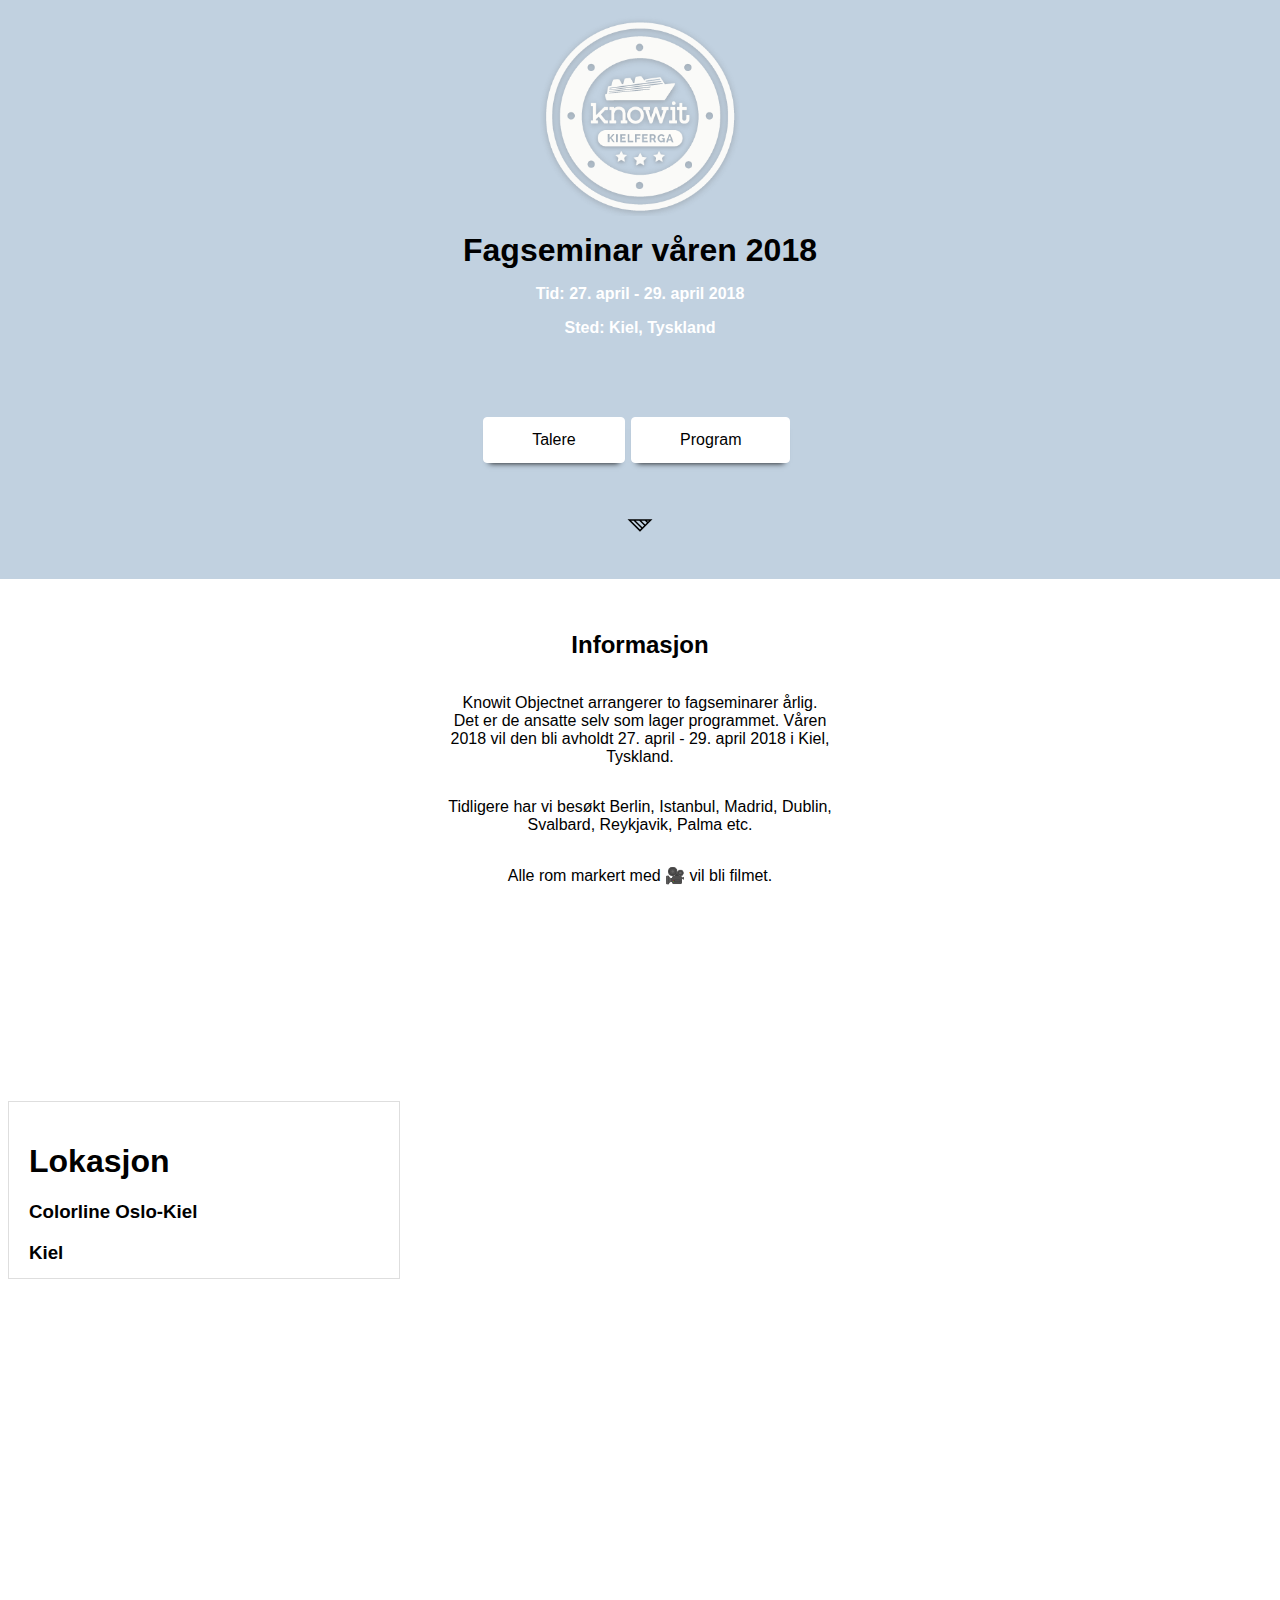
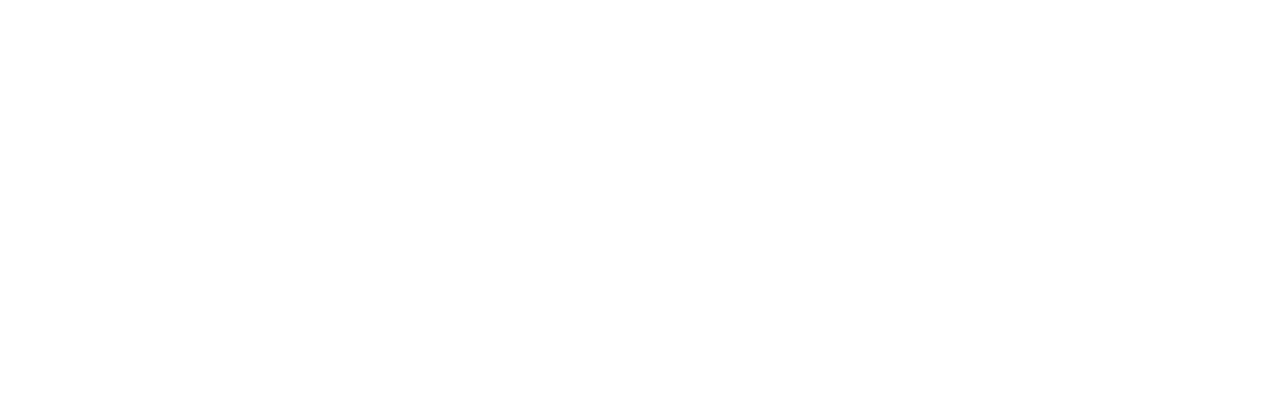
==== commit 396fc57c: "Updates" ====
--- a/index.html
+++ b/index.html
@@ -1,2 +1,2 @@
-<!DOCTYPE html><html><head><meta charset="utf-8"/><meta http-equiv="x-ua-compatible" content="ie=edge"/><meta name="viewport" content="width=device-width, initial-scale=1, shrink-to-fit=no"/><link rel="preload" href="/component---src-layouts-index-js-419dc2bdc48b9dfdff42.js" as="script"/><link rel="preload" href="/component---src-pages-index-js-82407758f6c9f48137c4.js" as="script"/><link rel="preload" href="/path---index-a0e39f21c11f6a62c5ab.js" as="script"/><link rel="preload" href="/app-33e51007073fca825bd1.js" as="script"/><link rel="preload" href="/commons-9b34c07374b4a0f9eee8.js" as="script"/><link rel="manifest" href="static/manifest.json"/><meta name="theme-color" content="#a2466c"/><title data-react-helmet="true">Knowit Objectnet Fagseminar 2018</title><link data-react-helmet="true" href="https://fonts.googleapis.com/css?family=Raleway" rel="stylesheet"/><link data-react-helmet="true" rel="shortcut icon" type="image/png" href="./static/logo_kielferga_dark.png"/><meta data-react-helmet="true" name="description" content="Knowit Objectnet arrangerer to fagseminarer årlig. Det er de ansatte selv som lager programmet. Våren 2018 vil den bli avholdt 27. april - 29. april 2018 i Kiel, Tyskland."/><meta data-react-helmet="true" name="keywords" content="Fagseminar, Kiel, Fag"/><style id="gatsby-inlined-css">.c-content{padding:2rem 0;min-height:100vh;width:100vw;display:-ms-flexbox;display:flex;-ms-flex-flow:column;flex-flow:column}.c-content>h1{margin:0 auto}.c-content>.c-button-group{margin:2rem auto}.c-content--info{min-height:50vh;text-align:center;background-color:#fff}.c-content--info>p{max-width:30%;margin:1rem auto}.c-content--intro{min-height:50vh;-ms-flex-pack:justify;justify-content:space-between;position:relative;background-color:#c1d1e0;z-index:33}.c-content--intro:first-child{padding-top:1rem}.c-content--intro img{width:200px;height:200px;margin:0 auto}.c-content--intro>a{margin:0 auto}.c-content--intro>a svg{height:48px;width:48px}.c-content--intro h1,.c-content--intro p{margin-top:1rem;text-align:center;font-weight:900}.c-content--intro .c-button{margin-top:2rem;display:inline-block;margin-right:1rem}.c-content--not-found{text-align:center}.c-content--not-found svg{width:100px;height:100px}.c-content--not-found,.c-content--schedule,.c-content--speakers{background-color:#f8f8f8}.c-content--not-found .c-content__container,.c-content--schedule .c-content__container,.c-content--speakers .c-content__container{padding:0 5%}@media(min-width:1800px){.c-content--not-found,.c-content--schedule,.c-content--speakers{background-color:#f8f8f8}.c-content--not-found .c-content__container,.c-content--schedule .c-content__container,.c-content--speakers .c-content__container{padding:0 20%}}@media (max-width:800px){.c-content--intro{min-height:80vh}.c-content--info>p{max-width:80%}.c-content--not-found .c-content__container,.c-content--schedule .c-content__container,.c-content--speakers .c-content__container{padding:0}}.c-button-group>.c-button{margin-right:.4rem}.c-button-group--schedule-days>.c-button{font-size:1.2rem}.c-button{padding:.8rem 3rem;text-decoration:none;color:#000;border-radius:4px;background-color:#fff;border:1px solid #fff;box-shadow:0 6px 6px -6px #000}.c-button--active,.c-button:focus,.c-button:hover{background-color:#b7b7dd;border:1px solid #b7b7dd;color:#fff}.un-button{transition:background-color none;padding:0;border-radius:0;font-size:1em;color:inherit;background-color:transparent;border:none;display:block}.un-button,.un-button:focus{outline:none}@media (max-width:800px){.c-button-group--schedule-days>.c-button{padding:1rem;font-size:.8rem}.c-button-group>.c-button{margin:0 2px}}@media (max-width:600px){.c-button-group--schedule-days>.c-button{padding:1rem .3rem;font-size:.8rem;margin:0}}.c-slot,.c-slot__entries{margin-top:1rem;display:-ms-flexbox;display:flex;-ms-flex-flow:row;flex-flow:row}.c-slot__time{-ms-flex-item-align:center;-ms-grid-row-align:center;align-self:center;width:10%}.c-slot__title{padding:1rem 0;font-weight:700;width:90%}.c-slot--gray-background .c-slot__title{text-align:center;background-color:#dedede;color:#000}.c-slot--white-background .c-slot__title{border:1px solid #dedede;background-color:#fff;color:#000}.c-slot--white-background .c-slot__title>span{padding:2rem;display:inline-block}@media (max-width:800px){.c-slot,.c-slot__entries{-ms-flex-flow:column;flex-flow:column}.c-slot__time{-ms-flex-item-align:center;-ms-grid-row-align:center;align-self:center;width:100%;text-align:center;margin-bottom:1rem}.c-slot__title{padding:1rem 0;font-weight:700;width:100%}.c-slot--white-background .c-slot__title{border-left:none;border-right:none}}.c-talks{display:-ms-flexbox;display:flex;-ms-flex-flow:row;flex-flow:row;-ms-flex-wrap:wrap;flex-wrap:wrap;-ms-flex-pack:justify;justify-content:space-between;width:90%}.c-talks__type{color:#49b0a4;font-size:.9rem}.c-talks__room{font-size:1.2rem;float:right;color:#376fa3}.c-talks__talk{margin-top:3rem;display:-ms-flexbox;display:flex}.c-talks__talk-info{display:inline-block;margin-left:2rem;width:85%}.c-talks__talk-description{margin-top:.2rem;display:block}.c-talks__talk-description button{margin:1rem auto;color:#000}.c-talks__talk-description button:focus,.c-talks__talk-description button:hover{color:#49b0a4}.c-talks__talk-speakers{display:inline-block;text-align:center;width:15%}.c-talks__talk-speakers img{width:60px;height:60px;border-radius:50%}.c-talks__talk-speakers svg{width:60px;height:60px}.c-talks__speaker-image{display:inline-block}.c-talks__speaker-name{font-size:.8rem;display:block;font-weight:700;color:#000}.c-talks__speaker-name:focus,.c-talks__speaker-name:hover{color:#000}.c-talks__container{-ms-flex:1 28%;flex:1 28%;margin-top:.2rem;margin-left:.2rem;padding:1rem;background-color:#fff;border:1px solid #dedede}@media (max-width:800px){.c-talks{width:100%}.c-talks__container{-ms-flex:1 100%;flex:1 100%;border-left:none;border-right:none}}.c-speakers__container{display:-ms-flexbox;display:flex;-ms-flex-flow:row;flex-flow:row;-ms-flex-wrap:wrap;flex-wrap:wrap;margin-top:2rem;text-align:center}.c-speakers__container img{border-radius:50%}.c-speakers__container img,.c-speakers__container svg{width:160px;height:160px}.c-speakers__speaker{text-align:center;-ms-flex:1 30%;flex:1 30%;margin:0 1rem}.c-speakers__talk-title{text-align:center}.c-speakers+.c-speakers{border-top:1px dotted #49b0a4}body{margin:0;font-family:Raleway,sans-serif}.c-paragraph{color:#000}.c-paragraph--white{color:#fff}svg{width:30px;height:30px}.google-maps-wrapper{height:100vh;width:100vw;position:relative}.google-maps-blocker{position:absolute;left:0;right:0;top:0;bottom:0}.google-maps-content{width:350px;height:136px;padding:20px;top:.5rem;left:.5rem;position:absolute;text-align:left;background:#fff;border:1px solid #dedede}.google-maps{height:100vh;width:100vw;border:none}.c-schedule-transition-enter{opacity:.01}.c-schedule-transition-enter.c-schedule-transition-enter-active{opacity:1;transition:opacity .5s ease-in}.c-schedule-transition-leave{opacity:1}.c-schedule-transition-leave.c-schedule-transition-leave-active{opacity:.01;transition:opacity .3s ease-in}@media (max-width:800px){.google-maps-content{width:60%}}</style></head><body><div id="___gatsby"><div data-reactroot="" data-reactid="1" data-react-checksum="-301087143"><!-- react-empty: 2 --><div data-reactid="3"><div class="c-content c-content--intro" data-reactid="4"><img title="Kiel ferga logo" alt="kielferga tour logo" src="./static/logo_kielferga.png" data-reactid="5"/><h1 data-reactid="6">Fagseminar våren 2018</h1><div data-reactid="7"><p class="c-paragraph c-paragraph--white" data-reactid="8"><!-- react-text: 9 -->Tid: <!-- /react-text --><!-- react-text: 10 -->27. april - 29. april 2018<!-- /react-text --></p><p class="c-paragraph c-paragraph--white" data-reactid="11"><!-- react-text: 12 -->Sted: <!-- /react-text --><!-- react-text: 13 -->Kiel<!-- /react-text --><!-- react-text: 14 -->, <!-- /react-text --><!-- react-text: 15 -->Tyskland<!-- /react-text --></p></div><div class="c-button-group" data-reactid="16"><a class="c-button c-button--white" href="/speakers/" data-reactid="17">Talere</a><a class="c-button c-button--white" href="/schedule/" data-reactid="18">Program</a></div><a href="#info" data-reactid="19"><svg version="1.1" id="Layer_1" xmlns="http://www.w3.org/2000/svg" x="0px" y="0px" viewBox="0 0 100 125" data-reactid="20"><path d="M17.5,63.1L50,95.5L82.5,63l-32.9,0l-0.1-0.1L49.4,63l-14.5,0L34.9,63l-0.1,0.1L17.5,63.1z M48.1,66.9
-l12.6,12.6L56,84.1L38.8,66.9L48.1,66.9z M53.5,66.9l9.3,0l5.2,5.2l-4.6,4.6L53.5,66.9z M73.2,66.9l-2.5,2.5l-2.5-2.5L73.2,66.9z M26.8,66.9l6.6,0l19.9,19.9L50,90.1L26.8,66.9z" data-reactid="21"></path></svg></a></div><div id="info" class="c-content c-content--info" data-reactid="22"><h2 data-reactid="23">Informasjon</h2><p data-reactid="24">Knowit Objectnet arrangerer to fagseminarer årlig. Det er de ansatte selv som lager programmet. Våren 2018 vil den bli avholdt 27. april - 29. april 2018 i Kiel, Tyskland.</p><p data-reactid="25">Tidligere har vi besøkt Berlin, Istanbul, Madrid, Dublin, Svalbard, Reykjavik, Palma etc.</p><p data-reactid="26">Alle rom markert med 🎥 vil bli filmet.</p></div></div><div class="google-maps-wrapper" data-reactid="27"><div class="google-maps-blocker" data-reactid="28"></div><div class="google-maps-content" data-reactid="29"><h1 data-reactid="30">Lokasjon</h1><h3 data-reactid="31">Colorline Oslo-Kiel</h3><h3 data-reactid="32">Kiel</h3></div><iframe class="google-maps" src="https://www.google.com/maps/embed?pb=!1m18!1m12!1m3!1d2653949.1411731015!2d7.525055213717181!3d57.0627760374479!2m3!1f0!2f0!3f0!3m2!1i1024!2i768!4f13.1!3m3!1m2!1s0x47b2560d8fee97ad%3A0x4248963c6580320!2sKiel%2C+Tyskland!5e0!3m2!1sno!2sno!4v1519114376274" data-reactid="33"></iframe></div></div></div><script id="webpack-manifest">/*<![CDATA[*/window.webpackManifest={"231608221292675":"app-33e51007073fca825bd1.js","99219681209289":"component---node-modules-gatsby-plugin-offline-app-shell-js-5c4c5a0f7af9dc69d6d7.js","162898551421021":"component---src-pages-404-js-ebb27d8212561ebb92e8.js","35783957827783":"component---src-pages-index-js-82407758f6c9f48137c4.js","53569954864128":"component---src-pages-schedule-js-5160e1fdea24fb64055c.js","15943543102600":"component---src-pages-speakers-js-1f8a6ce0c8ace5811354.js","60335399758886":"path----557518bd178906f8d58a.js","210333531512890":"path---offline-plugin-app-shell-fallback-a0e39f21c11f6a62c5ab.js","254022195166212":"path---404-a0e39f21c11f6a62c5ab.js","142629428675168":"path---index-a0e39f21c11f6a62c5ab.js","235319718215566":"path---schedule-a0e39f21c11f6a62c5ab.js","230604029608897":"path---speakers-a0e39f21c11f6a62c5ab.js","178698757827068":"path---404-html-a0e39f21c11f6a62c5ab.js","114276838955818":"component---src-layouts-index-js-419dc2bdc48b9dfdff42.js"}/*]]>*/</script><script>/*<![CDATA[*/!function(e,t,r){function n(){for(;d[0]&&"loaded"==d[0][f];)c=d.shift(),c[o]=!i.parentNode.insertBefore(c,i)}for(var s,a,c,d=[],i=e.scripts[0],o="onreadystatechange",f="readyState";s=r.shift();)a=e.createElement(t),"async"in i?(a.async=!1,e.head.appendChild(a)):i[f]?(d.push(a),a[o]=n):e.write("<"+t+' src="'+s+'" defer></'+t+">"),a.src=s}(document,"script",["/commons-9b34c07374b4a0f9eee8.js","/app-33e51007073fca825bd1.js","/path---index-a0e39f21c11f6a62c5ab.js","/component---src-pages-index-js-82407758f6c9f48137c4.js","/component---src-layouts-index-js-419dc2bdc48b9dfdff42.js"])/*]]>*/</script></body></html>+<!DOCTYPE html><html><head><meta charset="utf-8"/><meta http-equiv="x-ua-compatible" content="ie=edge"/><meta name="viewport" content="width=device-width, initial-scale=1, shrink-to-fit=no"/><link rel="preload" href="/kiel-sw/component---src-layouts-index-js-419dc2bdc48b9dfdff42.js" as="script"/><link rel="preload" href="/kiel-sw/component---src-pages-index-js-82407758f6c9f48137c4.js" as="script"/><link rel="preload" href="/kiel-sw/path---index-a0e39f21c11f6a62c5ab.js" as="script"/><link rel="preload" href="/kiel-sw/app-33e51007073fca825bd1.js" as="script"/><link rel="preload" href="/kiel-sw/commons-9b34c07374b4a0f9eee8.js" as="script"/><title data-react-helmet="true">Knowit Objectnet Fagseminar 2018</title><link data-react-helmet="true" href="https://fonts.googleapis.com/css?family=Raleway" rel="stylesheet"/><link data-react-helmet="true" rel="shortcut icon" type="image/png" href="./static/logo_kielferga_dark.png"/><meta data-react-helmet="true" name="description" content="Knowit Objectnet arrangerer to fagseminarer årlig. Det er de ansatte selv som lager programmet. Våren 2018 vil den bli avholdt 27. april - 29. april 2018 i Kiel, Tyskland."/><meta data-react-helmet="true" name="keywords" content="Fagseminar, Kiel, Fag"/><style id="gatsby-inlined-css">.c-content{padding:2rem 0;min-height:100vh;width:100vw;display:-ms-flexbox;display:flex;-ms-flex-flow:column;flex-flow:column}.c-content>h1{margin:0 auto}.c-content>.c-button-group{margin:2rem auto}.c-content--info{min-height:50vh;text-align:center;background-color:#fff}.c-content--info>p{max-width:30%;margin:1rem auto}.c-content--intro{min-height:50vh;-ms-flex-pack:justify;justify-content:space-between;position:relative;background-color:#c1d1e0;z-index:33}.c-content--intro:first-child{padding-top:1rem}.c-content--intro img{width:200px;height:200px;margin:0 auto}.c-content--intro>a{margin:0 auto}.c-content--intro>a svg{height:48px;width:48px}.c-content--intro h1,.c-content--intro p{margin-top:1rem;text-align:center;font-weight:900}.c-content--intro .c-button{margin-top:2rem;display:inline-block;margin-right:1rem}.c-content--not-found{text-align:center}.c-content--not-found svg{width:100px;height:100px}.c-content--not-found,.c-content--schedule,.c-content--speakers{background-color:#f8f8f8}.c-content--not-found .c-content__container,.c-content--schedule .c-content__container,.c-content--speakers .c-content__container{padding:0 5%}@media(min-width:1800px){.c-content--not-found,.c-content--schedule,.c-content--speakers{background-color:#f8f8f8}.c-content--not-found .c-content__container,.c-content--schedule .c-content__container,.c-content--speakers .c-content__container{padding:0 20%}}@media (max-width:800px){.c-content--intro{min-height:80vh}.c-content--info>p{max-width:80%}.c-content--not-found .c-content__container,.c-content--schedule .c-content__container,.c-content--speakers .c-content__container{padding:0}}.c-button-group>.c-button{margin-right:.4rem}.c-button-group--schedule-days>.c-button{font-size:1.2rem}.c-button{padding:.8rem 3rem;text-decoration:none;color:#000;border-radius:4px;background-color:#fff;border:1px solid #fff;box-shadow:0 6px 6px -6px #000}.c-button--active,.c-button:focus,.c-button:hover{background-color:#b7b7dd;border:1px solid #b7b7dd;color:#fff}.un-button{transition:background-color none;padding:0;border-radius:0;font-size:1em;color:inherit;background-color:transparent;border:none;display:block}.un-button,.un-button:focus{outline:none}@media (max-width:800px){.c-button-group--schedule-days>.c-button{padding:1rem;font-size:.8rem}.c-button-group>.c-button{margin:0 2px}}@media (max-width:600px){.c-button-group--schedule-days>.c-button{padding:1rem .3rem;font-size:.8rem;margin:0}}.c-slot,.c-slot__entries{margin-top:1rem;display:-ms-flexbox;display:flex;-ms-flex-flow:row;flex-flow:row}.c-slot__time{-ms-flex-item-align:center;-ms-grid-row-align:center;align-self:center;width:10%}.c-slot__title{padding:1rem 0;font-weight:700;width:90%}.c-slot--gray-background .c-slot__title{text-align:center;background-color:#dedede;color:#000}.c-slot--white-background .c-slot__title{border:1px solid #dedede;background-color:#fff;color:#000}.c-slot--white-background .c-slot__title>span{padding:2rem;display:inline-block}@media (max-width:800px){.c-slot,.c-slot__entries{-ms-flex-flow:column;flex-flow:column}.c-slot__time{-ms-flex-item-align:center;-ms-grid-row-align:center;align-self:center;width:100%;text-align:center;margin-bottom:1rem}.c-slot__title{padding:1rem 0;font-weight:700;width:100%}.c-slot--white-background .c-slot__title{border-left:none;border-right:none}}.c-talks{display:-ms-flexbox;display:flex;-ms-flex-flow:row;flex-flow:row;-ms-flex-wrap:wrap;flex-wrap:wrap;-ms-flex-pack:justify;justify-content:space-between;width:90%}.c-talks__type{color:#49b0a4;font-size:.9rem}.c-talks__room{font-size:1.2rem;float:right;color:#376fa3}.c-talks__talk{margin-top:3rem;display:-ms-flexbox;display:flex}.c-talks__talk-info{display:inline-block;margin-left:2rem;width:85%}.c-talks__talk-description{margin-top:.2rem;display:block}.c-talks__talk-description button{margin:1rem auto;color:#000}.c-talks__talk-description button:focus,.c-talks__talk-description button:hover{color:#49b0a4}.c-talks__talk-speakers{display:inline-block;text-align:center;width:15%}.c-talks__talk-speakers img{width:60px;height:60px;border-radius:50%}.c-talks__talk-speakers svg{width:60px;height:60px}.c-talks__speaker-image{display:inline-block}.c-talks__speaker-name{font-size:.8rem;display:block;font-weight:700;color:#000}.c-talks__speaker-name:focus,.c-talks__speaker-name:hover{color:#000}.c-talks__container{-ms-flex:1 28%;flex:1 28%;margin-top:.2rem;margin-left:.2rem;padding:1rem;background-color:#fff;border:1px solid #dedede}@media (max-width:800px){.c-talks{width:100%}.c-talks__container{-ms-flex:1 100%;flex:1 100%;border-left:none;border-right:none}}.c-speakers__container{display:-ms-flexbox;display:flex;-ms-flex-flow:row;flex-flow:row;-ms-flex-wrap:wrap;flex-wrap:wrap;margin-top:2rem;text-align:center}.c-speakers__container img{border-radius:50%}.c-speakers__container img,.c-speakers__container svg{width:160px;height:160px}.c-speakers__speaker{text-align:center;-ms-flex:1 30%;flex:1 30%;margin:0 1rem}.c-speakers__talk-title{text-align:center}.c-speakers+.c-speakers{border-top:1px dotted #49b0a4}@font-face{font-family:RegularRaleway;src:url("/public/static/Raleway-Regular")}body{margin:0;font-family:RegularRaleway,sans-serif}.c-paragraph{color:#000}.c-paragraph--white{color:#fff}svg{width:30px;height:30px}.google-maps-wrapper{height:100vh;width:100vw;position:relative}.google-maps-blocker{position:absolute;left:0;right:0;top:0;bottom:0}.google-maps-content{width:350px;height:136px;padding:20px;top:.5rem;left:.5rem;position:absolute;text-align:left;background:#fff;border:1px solid #dedede}.google-maps{height:100vh;width:100vw;border:none}.c-schedule-transition-enter{opacity:.01}.c-schedule-transition-enter.c-schedule-transition-enter-active{opacity:1;transition:opacity .5s ease-in}.c-schedule-transition-leave{opacity:1}.c-schedule-transition-leave.c-schedule-transition-leave-active{opacity:.01;transition:opacity .3s ease-in}@media (max-width:800px){.google-maps-content{width:60%}}</style></head><body><div id="___gatsby"><div data-reactroot="" data-reactid="1" data-react-checksum="-1405367249"><!-- react-empty: 2 --><div data-reactid="3"><div class="c-content c-content--intro" data-reactid="4"><img title="Kiel ferga logo" alt="kielferga tour logo" src="./static/logo_kielferga.png" data-reactid="5"/><h1 data-reactid="6">Fagseminar våren 2018</h1><div data-reactid="7"><p class="c-paragraph c-paragraph--white" data-reactid="8"><!-- react-text: 9 -->Tid: <!-- /react-text --><!-- react-text: 10 -->27. april - 29. april 2018<!-- /react-text --></p><p class="c-paragraph c-paragraph--white" data-reactid="11"><!-- react-text: 12 -->Sted: <!-- /react-text --><!-- react-text: 13 -->Kiel<!-- /react-text --><!-- react-text: 14 -->, <!-- /react-text --><!-- react-text: 15 -->Tyskland<!-- /react-text --></p></div><div class="c-button-group" data-reactid="16"><a class="c-button c-button--white" href="/kiel-sw/speakers/" data-reactid="17">Talere</a><a class="c-button c-button--white" href="/kiel-sw/schedule/" data-reactid="18">Program</a></div><a href="#info" data-reactid="19"><svg version="1.1" id="Layer_1" xmlns="http://www.w3.org/2000/svg" x="0px" y="0px" viewBox="0 0 100 125" data-reactid="20"><path d="M17.5,63.1L50,95.5L82.5,63l-32.9,0l-0.1-0.1L49.4,63l-14.5,0L34.9,63l-0.1,0.1L17.5,63.1z M48.1,66.9
+l12.6,12.6L56,84.1L38.8,66.9L48.1,66.9z M53.5,66.9l9.3,0l5.2,5.2l-4.6,4.6L53.5,66.9z M73.2,66.9l-2.5,2.5l-2.5-2.5L73.2,66.9z M26.8,66.9l6.6,0l19.9,19.9L50,90.1L26.8,66.9z" data-reactid="21"></path></svg></a></div><div id="info" class="c-content c-content--info" data-reactid="22"><h2 data-reactid="23">Informasjon</h2><p data-reactid="24">Knowit Objectnet arrangerer to fagseminarer årlig. Det er de ansatte selv som lager programmet. Våren 2018 vil den bli avholdt 27. april - 29. april 2018 i Kiel, Tyskland.</p><p data-reactid="25">Tidligere har vi besøkt Berlin, Istanbul, Madrid, Dublin, Svalbard, Reykjavik, Palma etc.</p><p data-reactid="26">Alle rom markert med 🎥 vil bli filmet.</p></div></div><div class="google-maps-wrapper" data-reactid="27"><div class="google-maps-blocker" data-reactid="28"></div><div class="google-maps-content" data-reactid="29"><h1 data-reactid="30">Lokasjon</h1><h3 data-reactid="31">Colorline Oslo-Kiel</h3><h3 data-reactid="32">Kiel</h3></div><iframe class="google-maps" src="https://www.google.com/maps/embed?pb=!1m18!1m12!1m3!1d2653949.1411731015!2d7.525055213717181!3d57.0627760374479!2m3!1f0!2f0!3f0!3m2!1i1024!2i768!4f13.1!3m3!1m2!1s0x47b2560d8fee97ad%3A0x4248963c6580320!2sKiel%2C+Tyskland!5e0!3m2!1sno!2sno!4v1519114376274" data-reactid="33"></iframe></div></div></div><script id="webpack-manifest">/*<![CDATA[*/window.webpackManifest={"231608221292675":"app-33e51007073fca825bd1.js","99219681209289":"component---node-modules-gatsby-plugin-offline-app-shell-js-5c4c5a0f7af9dc69d6d7.js","162898551421021":"component---src-pages-404-js-ebb27d8212561ebb92e8.js","35783957827783":"component---src-pages-index-js-82407758f6c9f48137c4.js","53569954864128":"component---src-pages-schedule-js-6354e864d727201b8ab2.js","15943543102600":"component---src-pages-speakers-js-847c8ed123641842235f.js","60335399758886":"path----557518bd178906f8d58a.js","210333531512890":"path---offline-plugin-app-shell-fallback-a0e39f21c11f6a62c5ab.js","254022195166212":"path---404-a0e39f21c11f6a62c5ab.js","142629428675168":"path---index-a0e39f21c11f6a62c5ab.js","235319718215566":"path---schedule-a0e39f21c11f6a62c5ab.js","230604029608897":"path---speakers-a0e39f21c11f6a62c5ab.js","178698757827068":"path---404-html-a0e39f21c11f6a62c5ab.js","114276838955818":"component---src-layouts-index-js-419dc2bdc48b9dfdff42.js"}/*]]>*/</script><script>/*<![CDATA[*/!function(e,t,r){function n(){for(;d[0]&&"loaded"==d[0][f];)c=d.shift(),c[o]=!i.parentNode.insertBefore(c,i)}for(var s,a,c,d=[],i=e.scripts[0],o="onreadystatechange",f="readyState";s=r.shift();)a=e.createElement(t),"async"in i?(a.async=!1,e.head.appendChild(a)):i[f]?(d.push(a),a[o]=n):e.write("<"+t+' src="'+s+'" defer></'+t+">"),a.src=s}(document,"script",["/kiel-sw/commons-9b34c07374b4a0f9eee8.js","/kiel-sw/app-33e51007073fca825bd1.js","/kiel-sw/path---index-a0e39f21c11f6a62c5ab.js","/kiel-sw/component---src-pages-index-js-82407758f6c9f48137c4.js","/kiel-sw/component---src-layouts-index-js-419dc2bdc48b9dfdff42.js"])/*]]>*/</script></body></html>